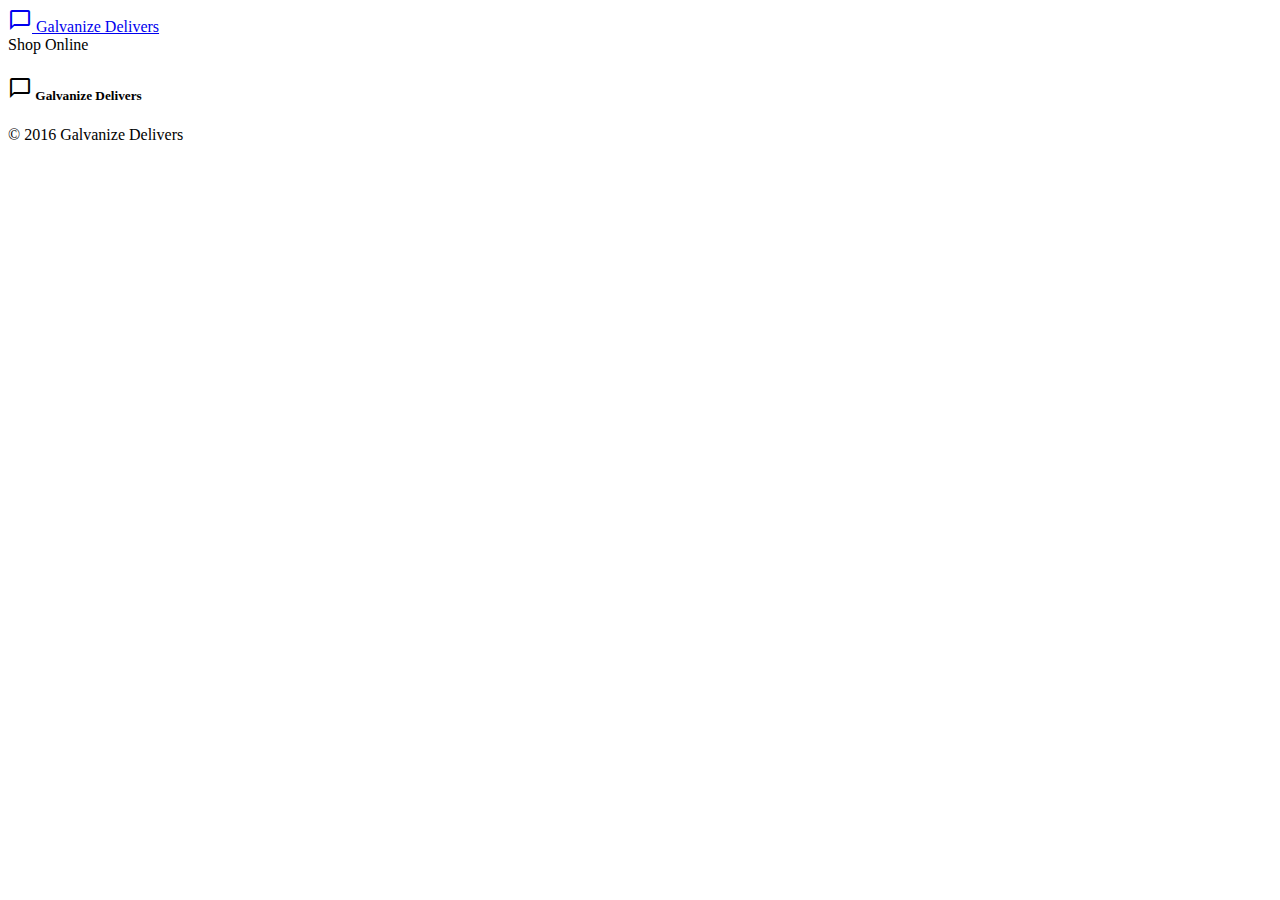
==== index.html @ 724c5392 "first commit" ====
<!DOCTYPE html>
<html>
<head>
  <meta charset="utf-8" />
  <meta name="viewport" content="width=device-width, initial-scale=1.0" />
  <title>Galvanize Delivers</title>
  <link rel="stylesheet" href="https://fonts.googleapis.com/icon?family=Material+Icons" />
  <link rel="stylesheet" href="css/materialize.min.css" />
  <link rel="stylesheet" href="css/styles.css" />
</head>
<body>
  <div class="navbar-fixed">
    <nav>
      <div class="nav-wrapper">
        <div class="container">
          <a href="index.html" class="brand-logo center">
            <i class="material-icons left">chat_bubble_outline</i>
            Galvanize Delivers
          </a>
        </div>
      </div>
    </nav>
  </div>
  <main class="container">
    <div class="row">
      <form>
        <div class="col offset-s2 s7">Shop Online
        </div>
        <div class="col s3">
        </div>
      </form>
    </div>
    <div id="listings" class="row"></div>
  </main>
  <footer class="page-footer">
    <div class="container">
      <div class="row">
        <div class="col s12">
          <h5 class="grey-text text-lighten-4">
            <i class="material-icons left">chat_bubble_outline</i>
            Galvanize Delivers
          </h5>
        </div>
      </div>
    </div>
    <div class="footer-copyright">
      <div class="container">
        © 2016 Galvanize Delivers
      </div>
    </div>
  </footer>
  <script src="js/jquery-2.2.4.min.js"></script>
  <script src="js/materialize.min.js"></script>
</body>
</html>
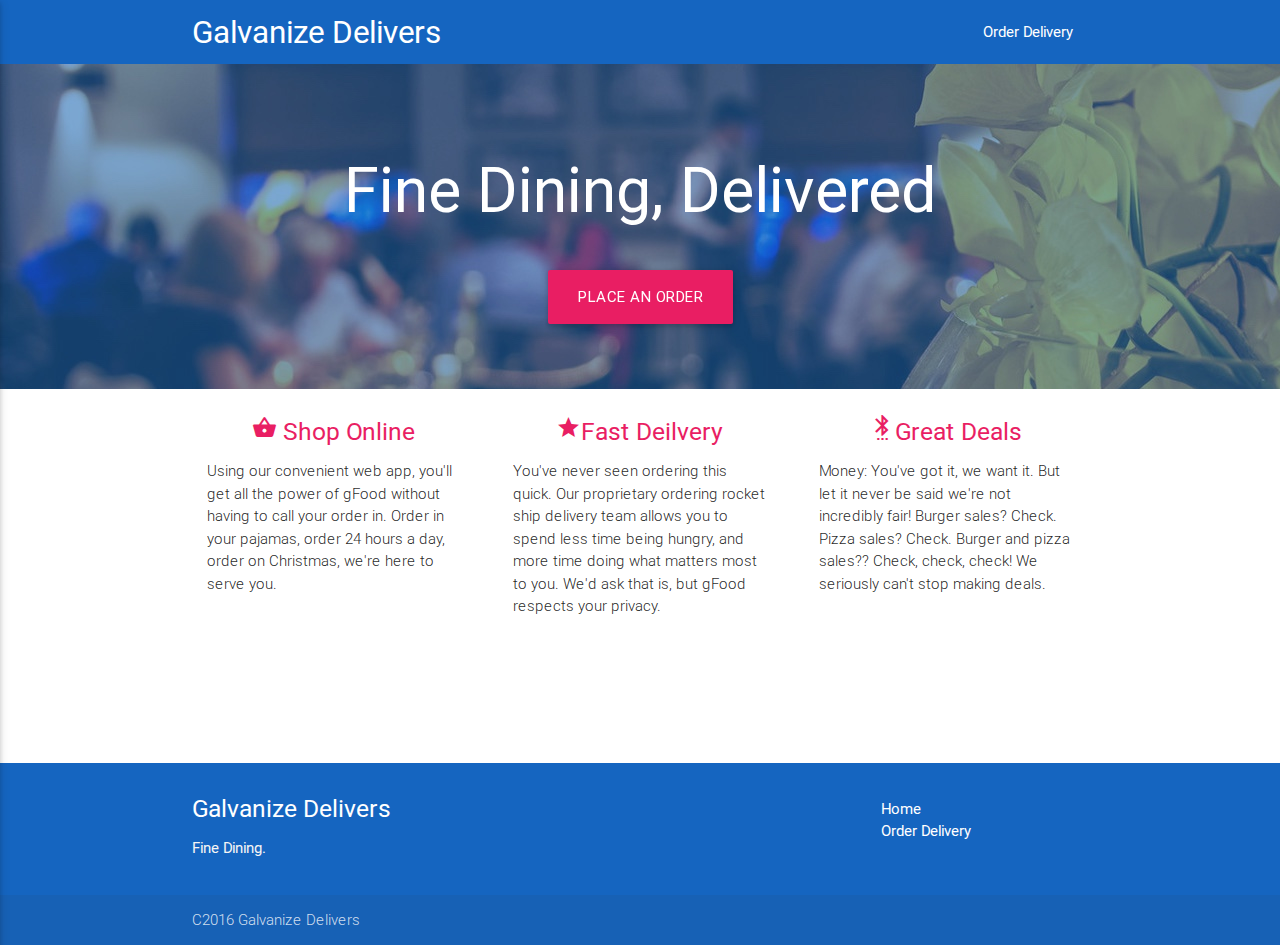
==== commit 0aecaecd: "started work on javascript" ====
--- a/index.html
+++ b/index.html
@@ -1,55 +1,113 @@
 <!DOCTYPE html>
-<html>
+<html lang="en">
 <head>
-  <meta charset="utf-8" />
-  <meta name="viewport" content="width=device-width, initial-scale=1.0" />
+  <meta http-equiv="Content-Type" content="text/html; charset=UTF-8"/>
+  <meta name="viewport" content="width=device-width, initial-scale=1, maximum-scale=1.0"/>
   <title>Galvanize Delivers</title>
-  <link rel="stylesheet" href="https://fonts.googleapis.com/icon?family=Material+Icons" />
-  <link rel="stylesheet" href="css/materialize.min.css" />
-  <link rel="stylesheet" href="css/styles.css" />
+
+  <!-- CSS  -->
+  <link href="https://fonts.googleapis.com/icon?family=Material+Icons" rel="stylesheet">
+  <link href="css/materialize.css" type="text/css" rel="stylesheet" media="screen,projection"/>
+  <link href="css/style.css" type="text/css" rel="stylesheet" media="screen,projection"/>
 </head>
 <body>
-  <div class="navbar-fixed">
-    <nav>
-      <div class="nav-wrapper">
-        <div class="container">
-          <a href="index.html" class="brand-logo center">
-            <i class="material-icons left">chat_bubble_outline</i>
-            Galvanize Delivers
-          </a>
+  <nav class="colorNav" role="navigation">
+    <div class="nav-wrapper container"><a id="logo-container" href="#" class="brand-logo">Galvanize Delivers</a>
+      <ul class="right hide-on-med-and-down">
+        <li><a href="order.html">Order Delivery</a></li>
+      </ul>
+
+      <ul id="nav-mobile" class="side-nav">
+        <li><a href="order.html">Order Delivery</a></li>
+      </ul>
+      <a href="#" data-activates="nav-mobile" class="button-collapse"><i class="material-icons">menu</i></a>
+    </div>
+  </nav>
+  <div class="section no-pad-bot" id="index-banner">
+    <div class="container">
+      <br><br>
+      <h1 class="header center white-text">Fine Dining, Delivered</h1>
+      <div class="row center">
+      </div>
+      <div class="row center">
+        <a href="order.html" id="download-button" class="btn-large waves-effect waves-light pink">Place an Order</a>
+      </div>
+      <br><br>
+
+    </div>
+  </div>
+
+
+  <div class="container">
+    <div class="section">
+
+      <!--   Icon Section   -->
+      <div class="row">
+        <div class="col s12 m4">
+          <div class="icon-block">
+            <h5 class="center pink-text"><i class="material-icons">shopping_basket</i>
+Shop Online</h5>
+
+            <p class="light">Using our convenient web app, you'll get all the power of gFood without having to call your order in.  Order in your pajamas, order 24 hours a day, order on Christmas, we're here to serve you.</p>
+          </div>
+        </div>
+
+        <div class="col s12 m4">
+          <div class="icon-block">
+            <h5 class="center pink-text"><i class="material-icons">grade</i>Fast Deilvery</h5>
+            <p class="light">You've never seen ordering this quick. Our proprietary ordering rocket ship delivery team allows you to spend less time being hungry, and more time doing what matters most to you.  We'd ask that is, but gFood respects your privacy.</p>
+          </div>
+        </div>
+
+        <div class="col s12 m4">
+          <div class="icon-block">
+            <h5 class="center pink-text"><i class="material-icons">settings_bluetooth</i>Great Deals</h5>
+            <p class="light">Money: You've got it, we want it.  But let it never be said we're not incredibly fair!  Burger sales? Check.  Pizza sales? Check.  Burger and pizza sales?? Check, check, check!  We seriously can't stop making deals.</p>
+          </div>
         </div>
       </div>
-    </nav>
+
+    </div>
+    <br><br>
+
+    <div class="section">
+
+    </div>
   </div>
-  <main class="container">
-    <div class="row">
-      <form>
-        <div class="col offset-s2 s7">Shop Online
-        </div>
-        <div class="col s3">
-        </div>
-      </form>
-    </div>
-    <div id="listings" class="row"></div>
-  </main>
-  <footer class="page-footer">
+
+  <footer class="page-footer blue darken-3">
     <div class="container">
       <div class="row">
-        <div class="col s12">
-          <h5 class="grey-text text-lighten-4">
-            <i class="material-icons left">chat_bubble_outline</i>
-            Galvanize Delivers
-          </h5>
+        <div class="col l6 s12">
+          <h5 class="white-text">Galvanize Delivers</h5>
+          <p class="grey-text text-lighten-4">Fine Dining.</p>
+
+
+        </div>
+        <div class="col l3 s12">
+          <h5 class="white-text"></h5>
+
+        </div>
+        <div class="col l3 s12">
+          <ul>
+            <li><a class="white-text" href="index.html">Home</a></li>
+            <li><a class="white-text" href="order.html">Order Delivery</a></li>
+          </ul>
         </div>
       </div>
     </div>
     <div class="footer-copyright">
       <div class="container">
-        © 2016 Galvanize Delivers
+      C2016 Galvanize Delivers
       </div>
     </div>
   </footer>
-  <script src="js/jquery-2.2.4.min.js"></script>
-  <script src="js/materialize.min.js"></script>
-</body>
+
+
+  <!--  Scripts-->
+  <script src="https://code.jquery.com/jquery-2.1.1.min.js"></script>
+  <script src="js/materialize.js"></script>
+  <script src="js/init.js"></script>
+
+  </body>
 </html>
--- a/css/style.css
+++ b/css/style.css
@@ -0,0 +1,21 @@
+
+.icon-block {
+  padding: 0 15px;
+}
+.icon-block .material-icons {
+	font-size: inherit;
+}
+.nav-wrapper{
+  background-color: #1565C0;
+}
+.colorNav{
+  background-color: #1565C0;
+}
+#index-banner {
+  background-image: url("../img/hero.jpg");
+}
+.prices1{
+  font-size: 12pt;
+}
+.card-image img{
+}
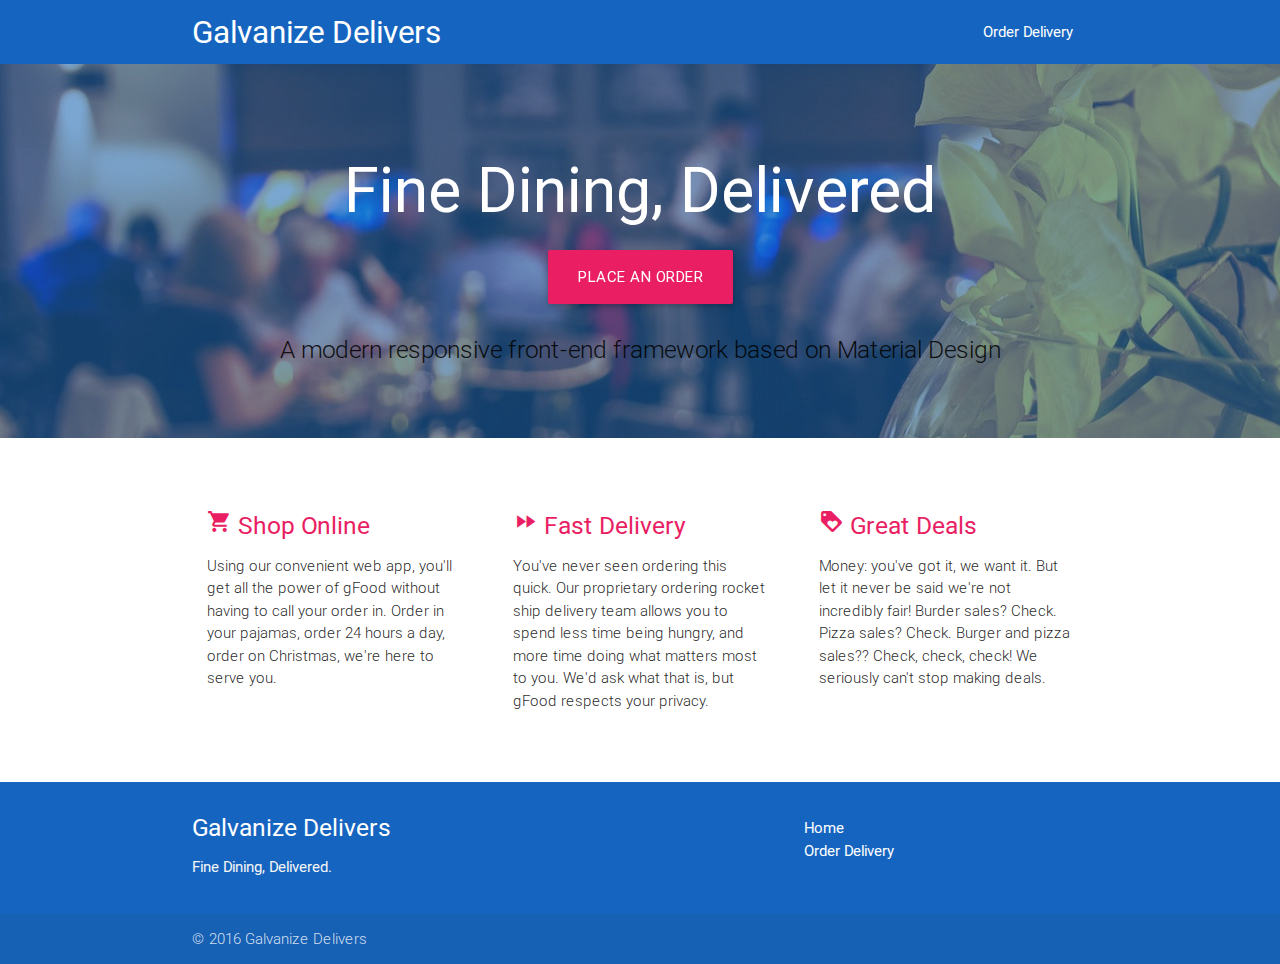
==== commit a0bc6be0: "got it looking almost exactly how it should" ====
--- a/index.html
+++ b/index.html
@@ -11,8 +11,8 @@
   <link href="css/style.css" type="text/css" rel="stylesheet" media="screen,projection"/>
 </head>
 <body>
-  <nav class="colorNav" role="navigation">
-    <div class="nav-wrapper container"><a id="logo-container" href="#" class="brand-logo">Galvanize Delivers</a>
+  <nav class="blue darken-3" role="navigation">
+    <div class="nav-wrapper container"><a id="logo-container" href="index.html" class="brand-logo">Galvanize Delivers</a>
       <ul class="right hide-on-med-and-down">
         <li><a href="order.html">Order Delivery</a></li>
       </ul>
@@ -26,11 +26,13 @@
   <div class="section no-pad-bot" id="index-banner">
     <div class="container">
       <br><br>
+
       <h1 class="header center white-text">Fine Dining, Delivered</h1>
       <div class="row center">
+        <a href="order.html" id="download-button" class="btn-large waves-effect waves-light pink">Place an Order</a>
       </div>
-      <div class="row center">
-        <a href="order.html" id="download-button" class="btn-large waves-effect waves-light pink">Place an Order</a>
+      <div class="row center hideThis">
+        <h5 class="header col s12 light">A modern responsive front-end framework based on Material Design</h5>
       </div>
       <br><br>
 
@@ -43,52 +45,42 @@
 
       <!--   Icon Section   -->
       <div class="row">
+        <br><br>
         <div class="col s12 m4">
           <div class="icon-block">
-            <h5 class="center pink-text"><i class="material-icons">shopping_basket</i>
-Shop Online</h5>
+            <h5 class="pink-text"><i class="material-icons">shopping_cart</i> Shop Online</h5>
 
-            <p class="light">Using our convenient web app, you'll get all the power of gFood without having to call your order in.  Order in your pajamas, order 24 hours a day, order on Christmas, we're here to serve you.</p>
+            <p class="light">Using our convenient web app, you'll get all the power of gFood without having to call your order in. Order in your pajamas, order 24 hours a day, order on Christmas, we're here to serve you.</p>
           </div>
         </div>
 
         <div class="col s12 m4">
           <div class="icon-block">
-            <h5 class="center pink-text"><i class="material-icons">grade</i>Fast Deilvery</h5>
-            <p class="light">You've never seen ordering this quick. Our proprietary ordering rocket ship delivery team allows you to spend less time being hungry, and more time doing what matters most to you.  We'd ask that is, but gFood respects your privacy.</p>
+            <h5 class="pink-text"><i class="material-icons">fast_forward</i> Fast Delivery</h5>
+
+            <p class="light">You've never seen ordering this quick. Our proprietary ordering rocket ship delivery team allows you to spend less time being hungry, and more time doing what matters most to you. We'd ask what that is, but gFood respects your privacy.</p>
           </div>
         </div>
 
         <div class="col s12 m4">
           <div class="icon-block">
-            <h5 class="center pink-text"><i class="material-icons">settings_bluetooth</i>Great Deals</h5>
-            <p class="light">Money: You've got it, we want it.  But let it never be said we're not incredibly fair!  Burger sales? Check.  Pizza sales? Check.  Burger and pizza sales?? Check, check, check!  We seriously can't stop making deals.</p>
+            <h5 class="pink-text"><i class="material-icons">loyalty</i> Great Deals</h5>
+
+            <p class="light">Money: you've got it, we want it. But let it never be said we're not incredibly fair! Burder sales? Check. Pizza sales? Check. Burger and pizza sales?? Check, check, check! We seriously can't stop making deals.</p>
           </div>
         </div>
       </div>
-
-    </div>
-    <br><br>
-
-    <div class="section">
-
     </div>
   </div>
 
   <footer class="page-footer blue darken-3">
     <div class="container">
       <div class="row">
-        <div class="col l6 s12">
+        <div class="col l8 s12">
           <h5 class="white-text">Galvanize Delivers</h5>
-          <p class="grey-text text-lighten-4">Fine Dining.</p>
-
-
+          <p class="grey-text text-lighten-4">Fine Dining, Delivered.</p>
         </div>
-        <div class="col l3 s12">
-          <h5 class="white-text"></h5>
-
-        </div>
-        <div class="col l3 s12">
+        <div class="col l4 s12">
           <ul>
             <li><a class="white-text" href="index.html">Home</a></li>
             <li><a class="white-text" href="order.html">Order Delivery</a></li>
@@ -98,7 +90,7 @@
     </div>
     <div class="footer-copyright">
       <div class="container">
-      C2016 Galvanize Delivers
+        &copy; 2016 Galvanize Delivers
       </div>
     </div>
   </footer>
@@ -107,7 +99,7 @@
   <!--  Scripts-->
   <script src="https://code.jquery.com/jquery-2.1.1.min.js"></script>
   <script src="js/materialize.js"></script>
-  <script src="js/init.js"></script>
+  <script src="js/order.js" charset="utf-8"></script>
 
   </body>
 </html>
